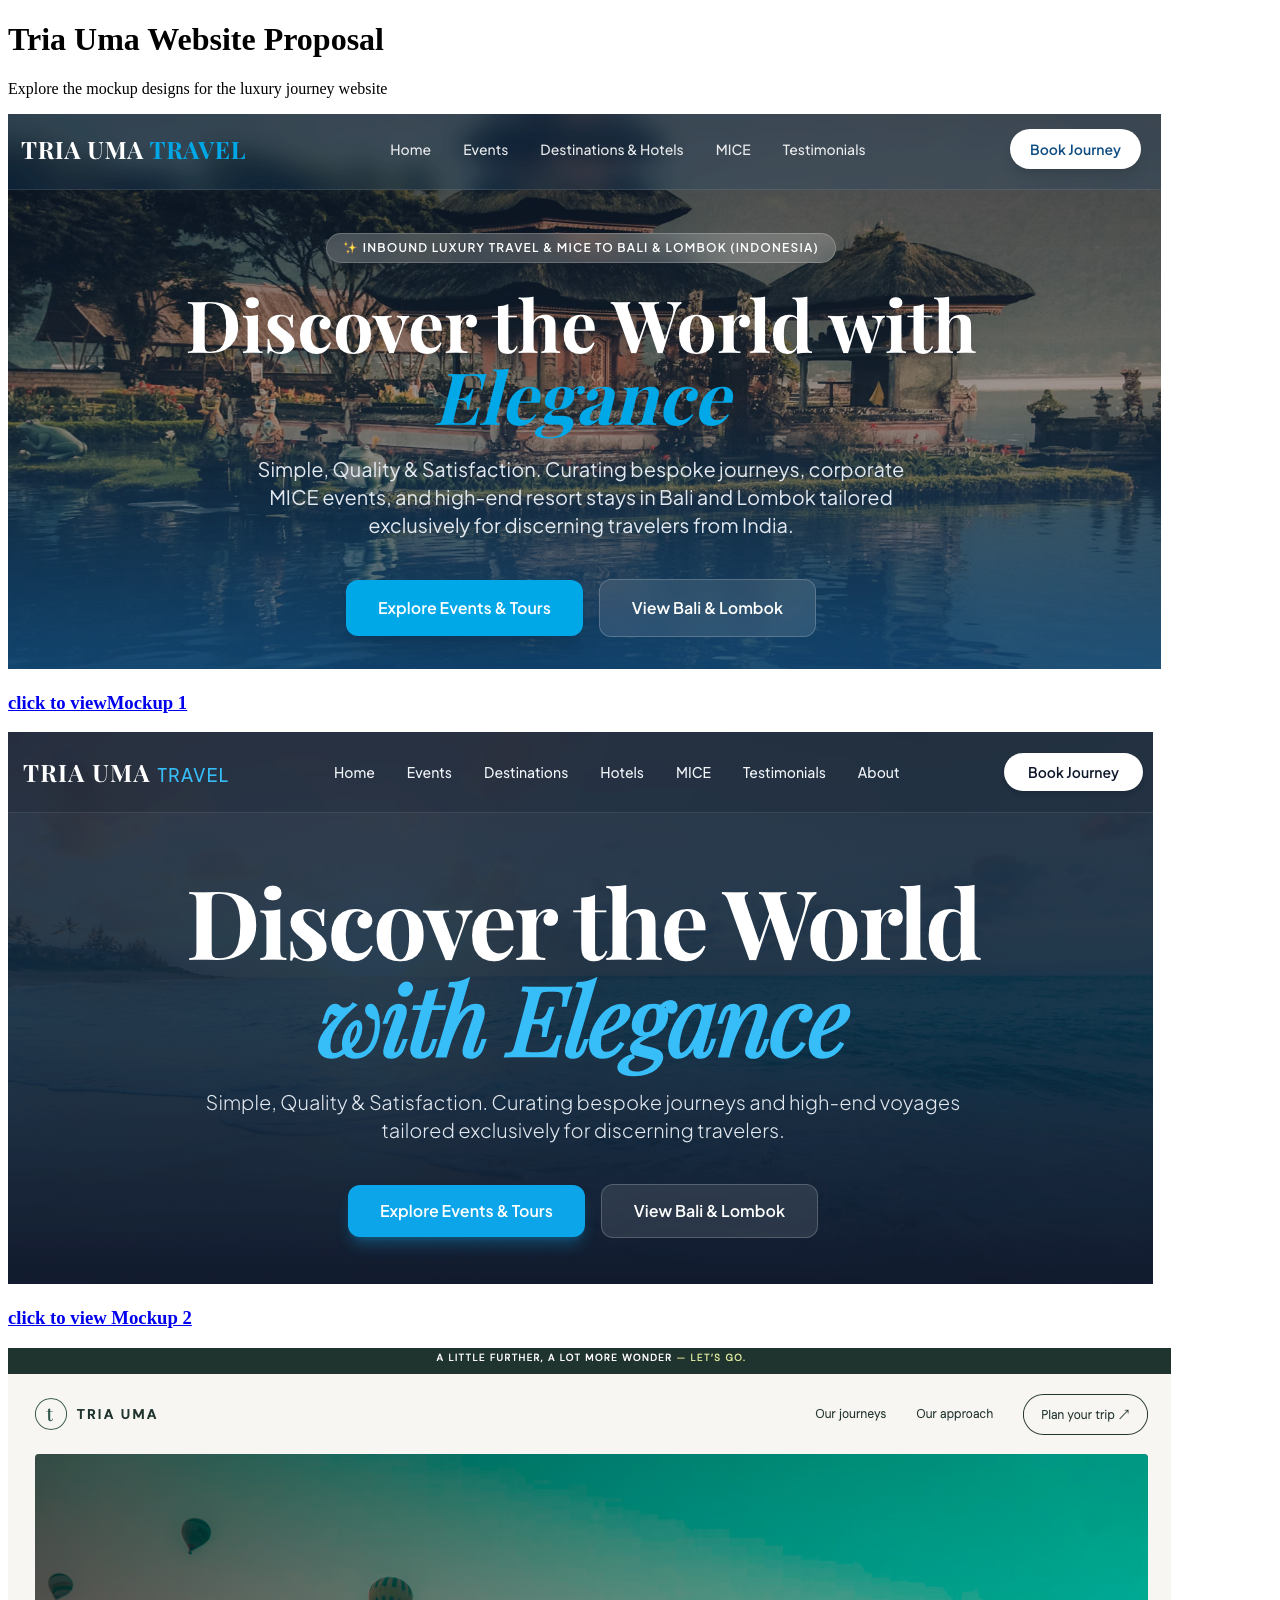
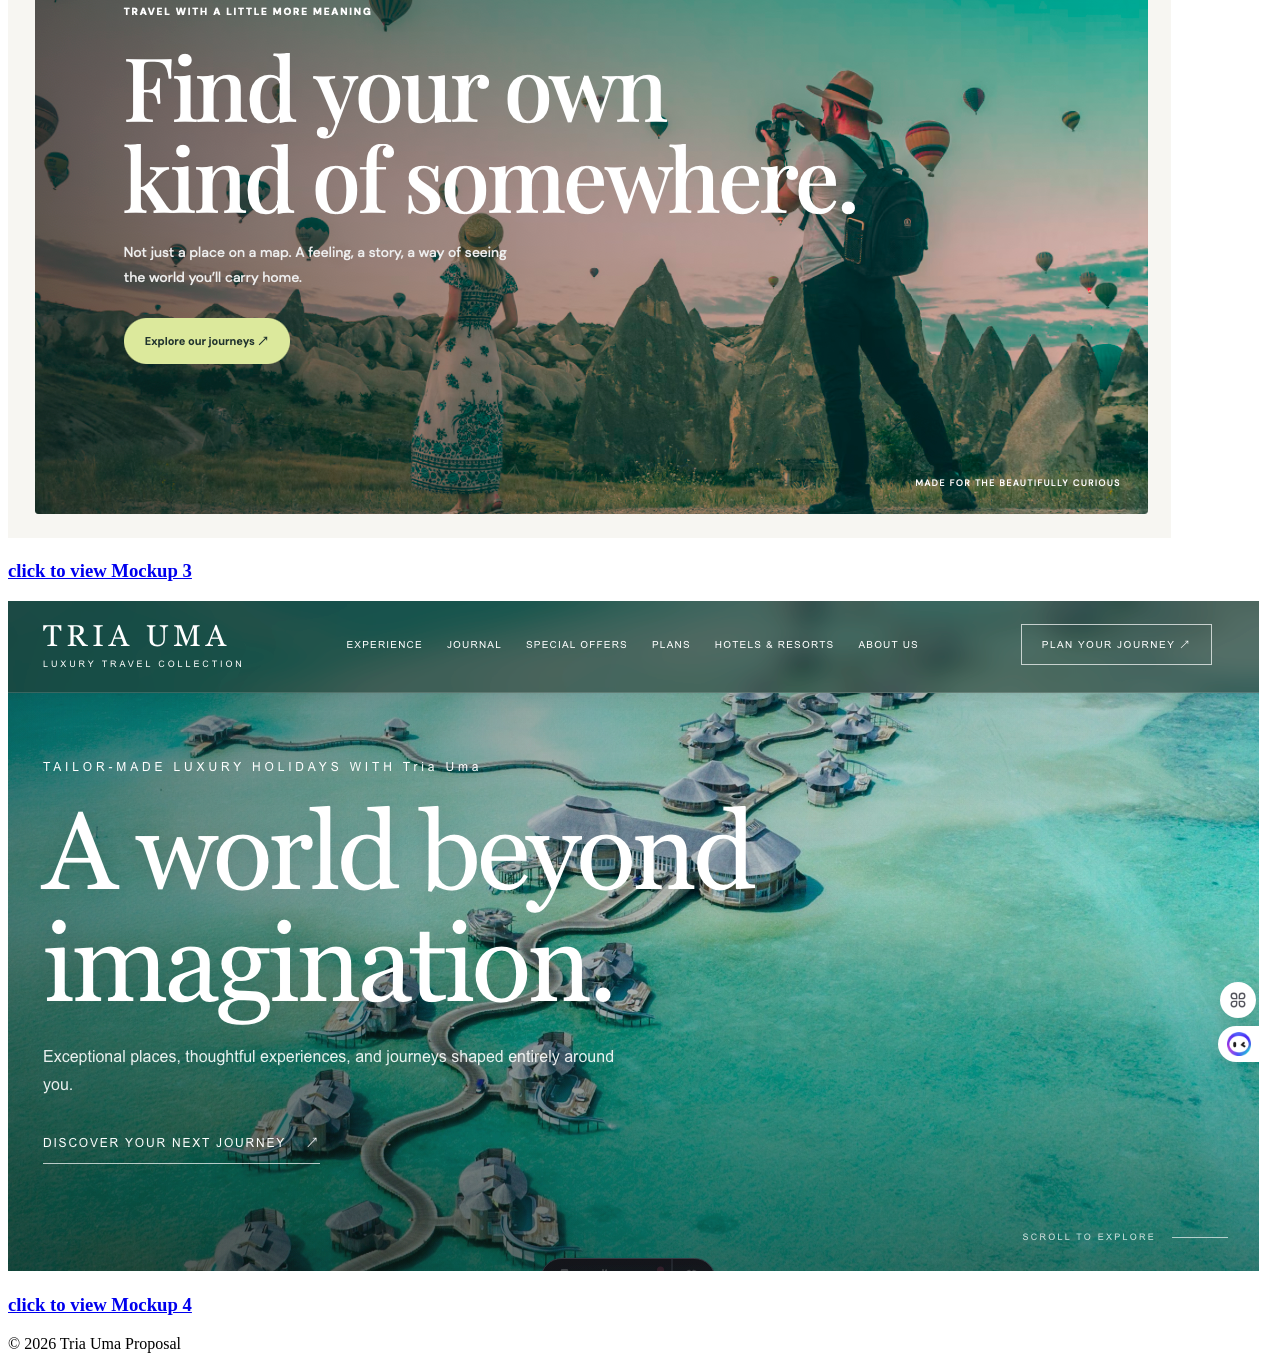
==== index.html @ 18aa1a46 "Fresh Upload" ====
<!DOCTYPE html>
<html lang="en">
<head>
    <meta charset="UTF-8">
    <meta name="viewport" content="width=device-width, initial-scale=1.0">
    <title>Tria Uma Website Proposal</title>
    <link rel="stylesheet" href="style.css">
</head>
<body>
    <header class="hero">
        <h1>Tria Uma Website Proposal</h1>
        <p>Explore the mockup designs for the luxury journey website</p>
    </header>
    <main class="gallery">
        <a href="mockup-web/mockup1.html" class="card">
            <img src="mockup-web/mockup1.png" alt="Mockup 1 Preview">
            <h3>click to viewMockup 1</h3>
        </a>
        <a href="mockup-web/mockup2.html" class="card">
            <img src="mockup-web/mockup2.png" alt="Mockup 2 Preview">
            <h3>click to view Mockup 2</h3>
        </a>

        <a href="mockup-web/mockup3.html" class="card">
            <img src="mockup-web/mockup3.png" alt="Mockup 3 Preview">
            <h3>click to view Mockup 3</h3>
        </a>
        
        <a href="mockup-web/Mockup4.html" class="card">
            <img src="mockup-web/mockup4.png" alt="Mockup 4 Preview">
            <h3>click to view Mockup 4</h3>
        </a>
    </main>
    <footer>
        <p>&copy; 2026 Tria Uma Proposal</p>
    </footer>
</body>
</html>
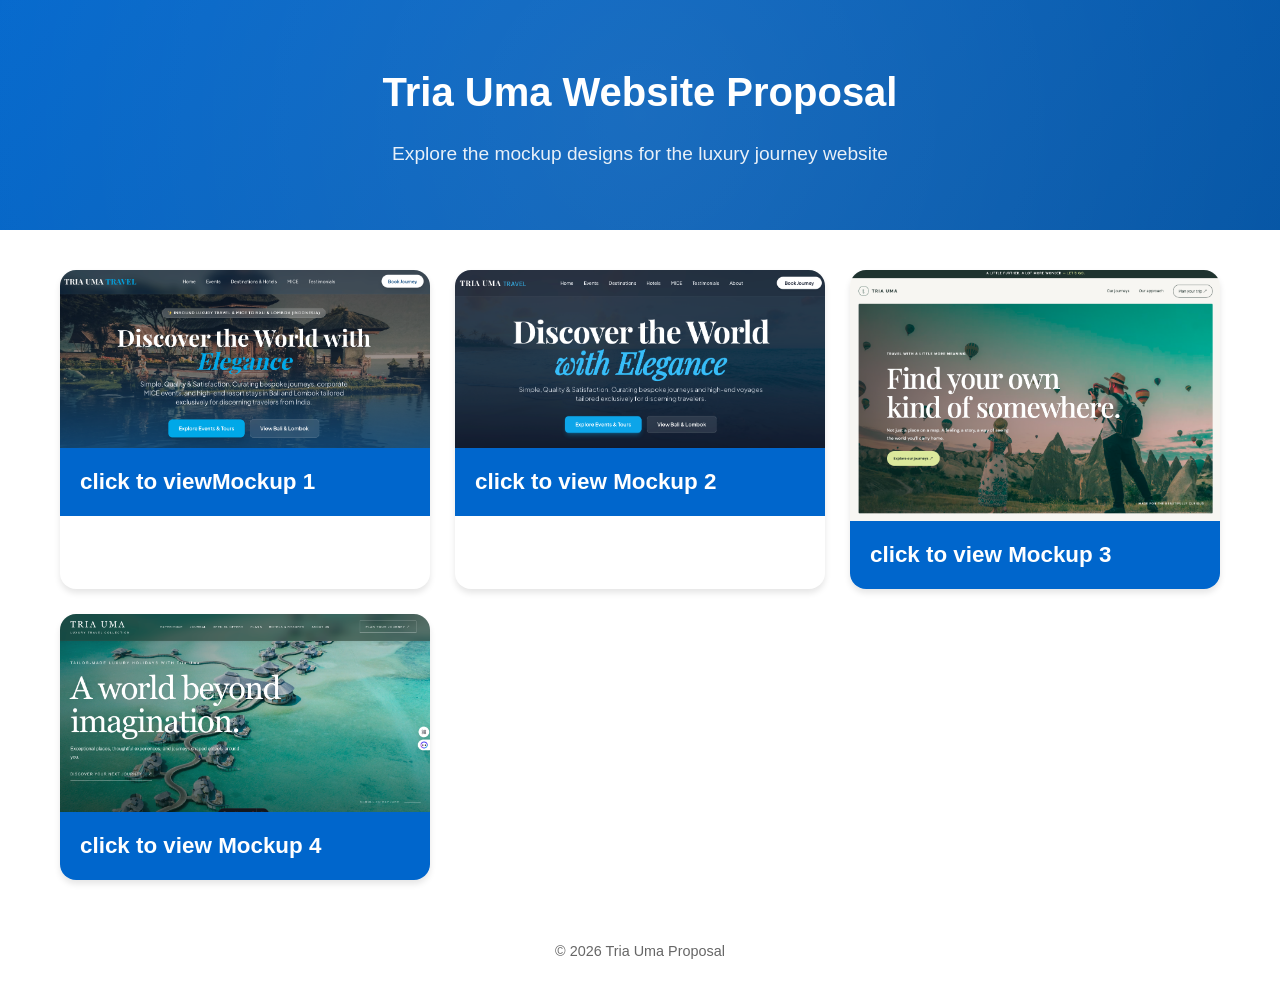
==== commit 034ecb4c: "Update index.html" ====
--- a/index.html
+++ b/index.html
@@ -26,7 +26,7 @@
             <h3>click to view Mockup 3</h3>
         </a>
         
-        <a href="mockup-web/Mockup4.html" class="card">
+        <a href="mockup-web/mockup4.html" class="card">
             <img src="mockup-web/mockup4.png" alt="Mockup 4 Preview">
             <h3>click to view Mockup 4</h3>
         </a>
--- a/style.css
+++ b/style.css
@@ -0,0 +1,169 @@
+* {
+    margin: 0;
+    padding: 0;
+    box-sizing: border-box;
+}
+
+body {
+    font-family: 'Segoe UI', Tahoma, Geneva, Verdana, sans-serif;
+    background-color: #ffffff;
+    color: #333;
+    line-height: 1.6;
+}
+
+/* Hero Section */
+.hero {
+    background: linear-gradient(135deg, #0066cc, #0052a3);
+    color: white;
+    text-align: center;
+    padding: 60px 20px;
+    position: relative;
+    overflow: hidden;
+}
+
+.hero::before {
+    content: '';
+    position: absolute;
+    top: -50%;
+    left: -50%;
+    width: 200%;
+    height: 200%;
+    background: radial-gradient(circle, rgba(255,255,255,0.1) 0%, transparent 70%);
+    animation: pulse 4s ease-in-out infinite;
+}
+
+@keyframes pulse {
+    0% { transform: scale(0.8); opacity: 0.5; }
+    50% { transform: scale(1.2); opacity: 0.3; }
+    100% { transform: scale(0.8); opacity: 0.5; }
+}
+
+.hero h1 {
+    font-size: 2.5rem;
+    margin-bottom: 15px;
+    position: relative;
+    z-index: 2;
+}
+
+.hero p {
+    font-size: 1.2rem;
+    opacity: 0.9;
+    position: relative;
+    z-index: 2;
+}
+
+/* Gallery */
+.gallery {
+    max-width: 1200px;
+    margin: 40px auto;
+    padding: 0 20px;
+    display: grid;
+    grid-template-columns: repeat(auto-fit, minmax(280px, 1fr));
+    gap: 25px;
+}
+
+.card {
+    background: white;
+    border-radius: 16px;
+    overflow: hidden;
+    box-shadow: 0 4px 6px rgba(0,0,0,0.1);
+    transition: transform 0.3s ease, box-shadow 0.3s ease;
+    display: flex;
+    flex-direction: column;
+    text-decoration: none;
+    color: inherit;
+    position: relative;
+}
+.card img {
+    width: 100%;
+    height: auto;
+    display: block;
+    transition: transform 0.4s ease;
+}
+.card::after {
+    content: '';
+    position: absolute;
+    inset: 0;
+    border-radius: 16px;
+    background: rgba(0, 102, 204, 0.4); /* 60% transparent */
+    opacity: 0;
+    transition: opacity 0.4s ease;
+}
+.card:hover::after {
+    opacity: 1;
+}
+.card:hover img {
+    transform: scale(1.05);
+}
+
+.card:hover {
+    transform: translateY(-10px);
+    box-shadow: 0 12px 20px rgba(0,0,0,0.15);
+}
+
+.card h3 {
+    background: #0066cc;
+    color: white;
+    margin: 0;
+    padding: 16px 20px;
+    font-size: 1.4rem;
+    flex-shrink: 0;
+}
+
+.card p {
+    flex-grow: 1;
+    padding: 20px;
+    font-size: 1rem;
+    color: #555;
+    display: flex;
+    align-items: center;
+}
+
+/* Add some subtle animation on page load */
+body > * {
+    opacity: 0;
+    transform: translateY(20px);
+    animation: fadeInUp 0.6s ease forwards;
+}
+
+body > *:nth-child(1) { animation-delay: 0.1s; }
+body > *:nth-child(2) { animation-delay: 0.2s; }
+body > *:nth-child(3) { animation-delay: 0.3s; }
+
+@keyframes fadeInUp {
+    to {
+        opacity: 1;
+        transform: translateY(0);
+    }
+}
+
+/* Responsive adjustments */
+@media (max-width: 768px) {
+    .hero h1 {
+        font-size: 2rem;
+    }
+    .hero p {
+        font-size: 1rem;
+    }
+    
+    .gallery {
+        grid-template-columns: 1fr;
+    }
+    
+    .card h3 {
+        font-size: 1.2rem;
+        padding: 14px 16px;
+    }
+    
+    .card p {
+        padding: 16px;
+        font-size: 0.95rem;
+    }
+}
+
+footer {
+    text-align: center;
+    padding: 20px;
+    color: #666;
+    font-size: 0.9rem;
+}
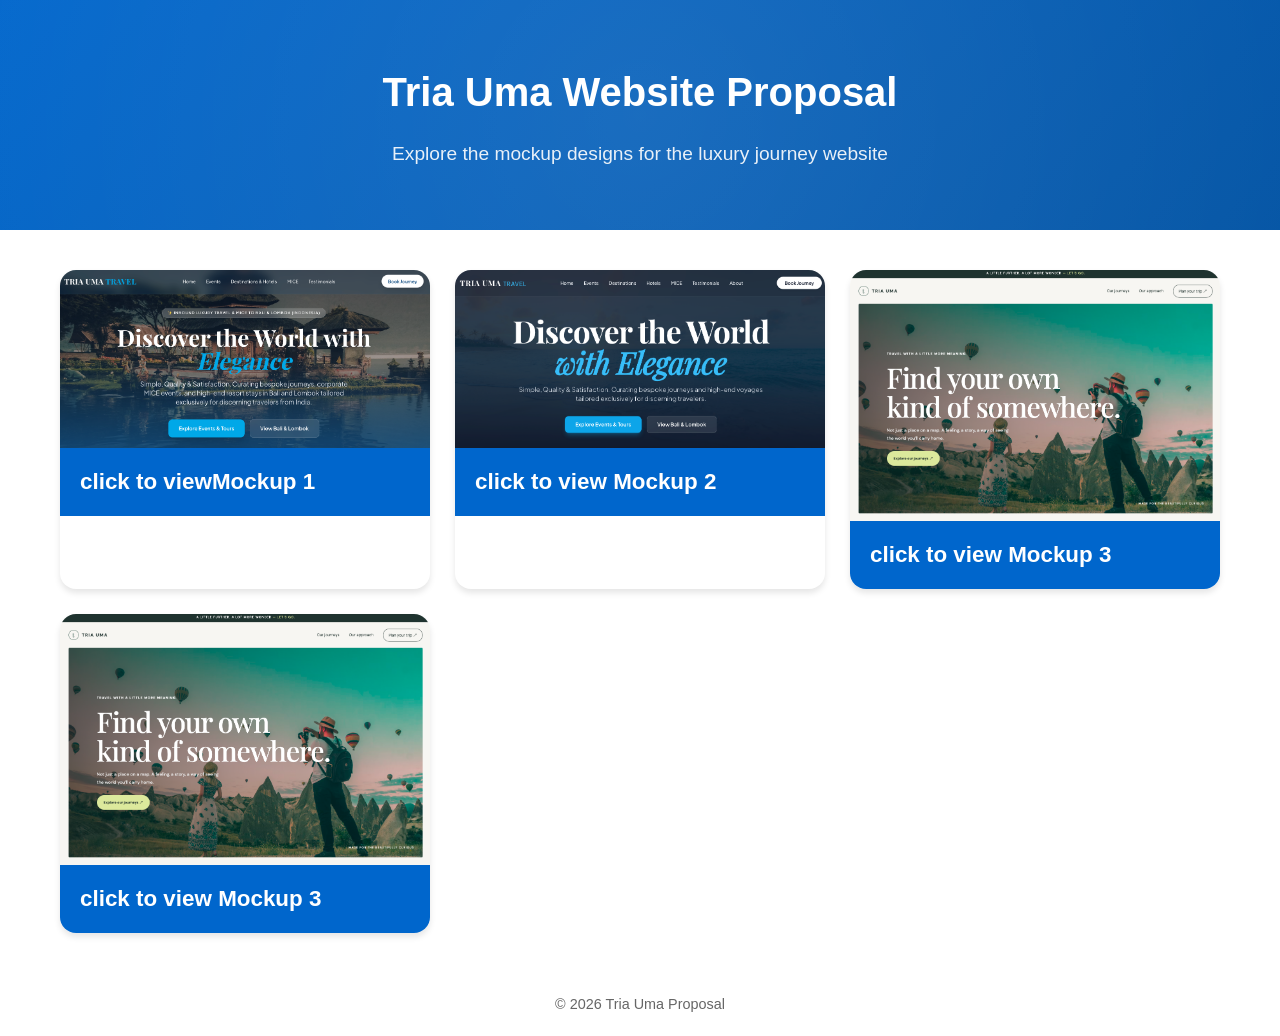
==== commit 6e6f6793: "Update index.html" ====
--- a/index.html
+++ b/index.html
@@ -26,9 +26,9 @@
             <h3>click to view Mockup 3</h3>
         </a>
         
-        <a href="mockup-web/mockup4.html" class="card">
-            <img src="mockup-web/mockup4.png" alt="Mockup 4 Preview">
-            <h3>click to view Mockup 4</h3>
+         <a href="mockup-web/mockup3.html" class="card">
+            <img src="mockup-web/mockup3.png" alt="Mockup 3 Preview">
+            <h3>click to view Mockup 3</h3>
         </a>
     </main>
     <footer>
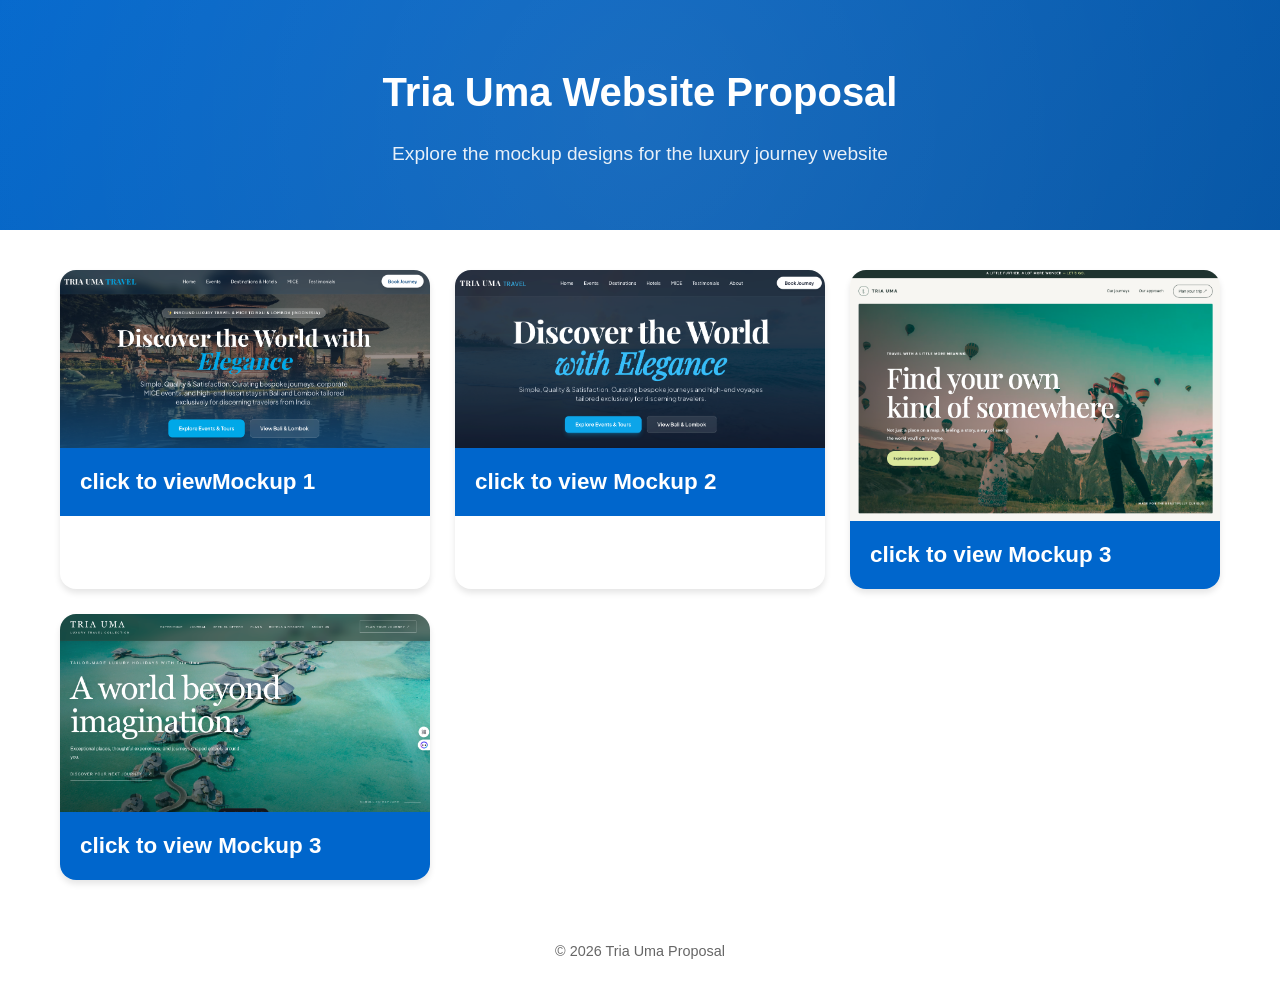
==== commit b28af585: "Update index.html" ====
--- a/index.html
+++ b/index.html
@@ -26,8 +26,8 @@
             <h3>click to view Mockup 3</h3>
         </a>
         
-         <a href="mockup-web/mockup3.html" class="card">
-            <img src="mockup-web/mockup3.png" alt="Mockup 3 Preview">
+         <a href="mockup-web/mockup4.html" class="card">
+            <img src="mockup-web/mockup4.png" alt="Mockup 3 Preview">
             <h3>click to view Mockup 3</h3>
         </a>
     </main>
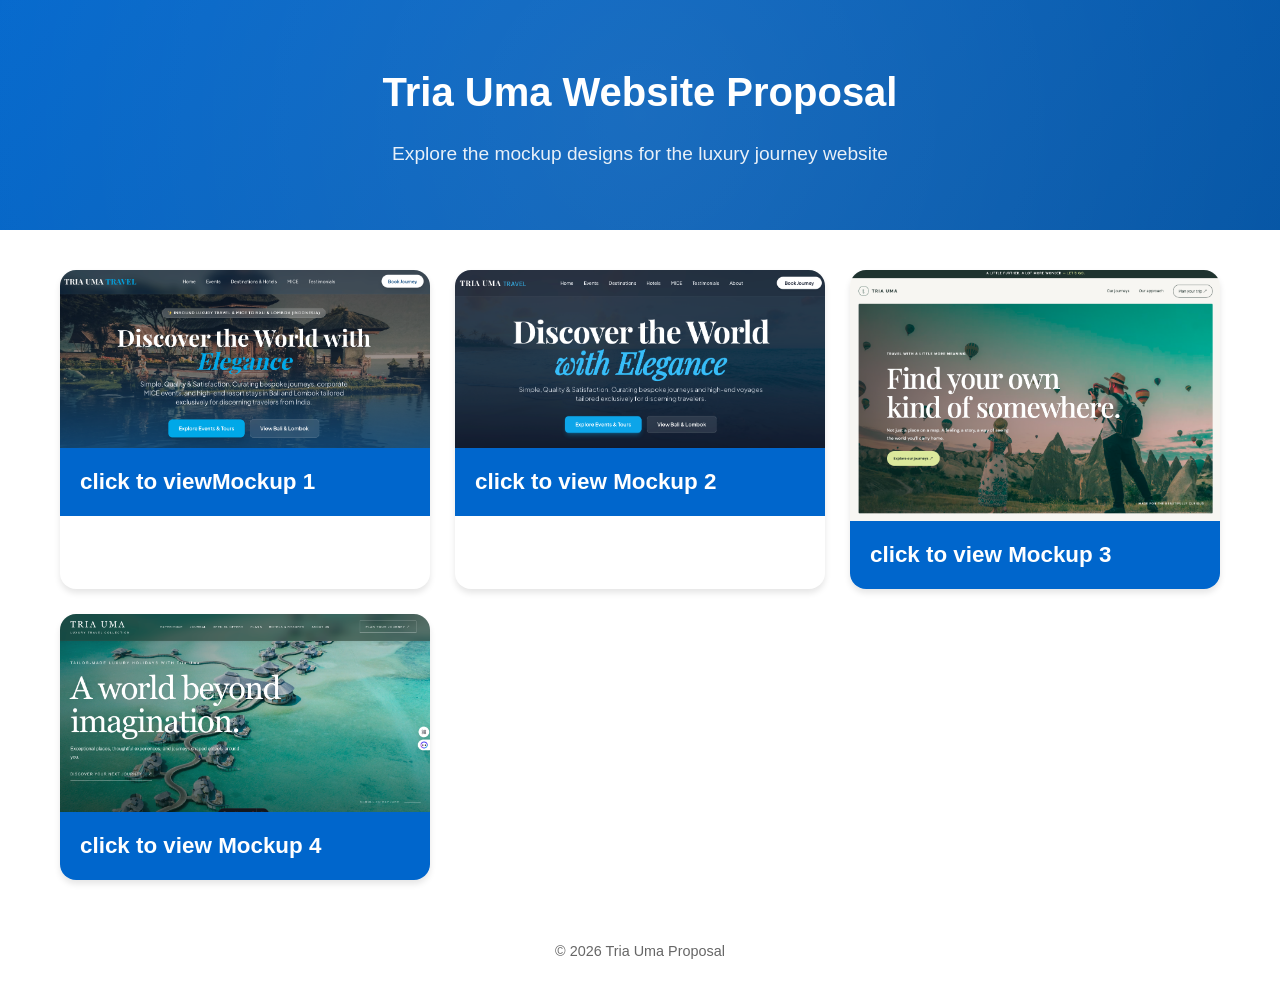
==== commit 3ee9c4f1: "Update index.html" ====
--- a/index.html
+++ b/index.html
@@ -28,7 +28,7 @@
         
          <a href="mockup-web/mockup4.html" class="card">
             <img src="mockup-web/mockup4.png" alt="Mockup 3 Preview">
-            <h3>click to view Mockup 3</h3>
+            <h3>click to view Mockup 4</h3>
         </a>
     </main>
     <footer>
